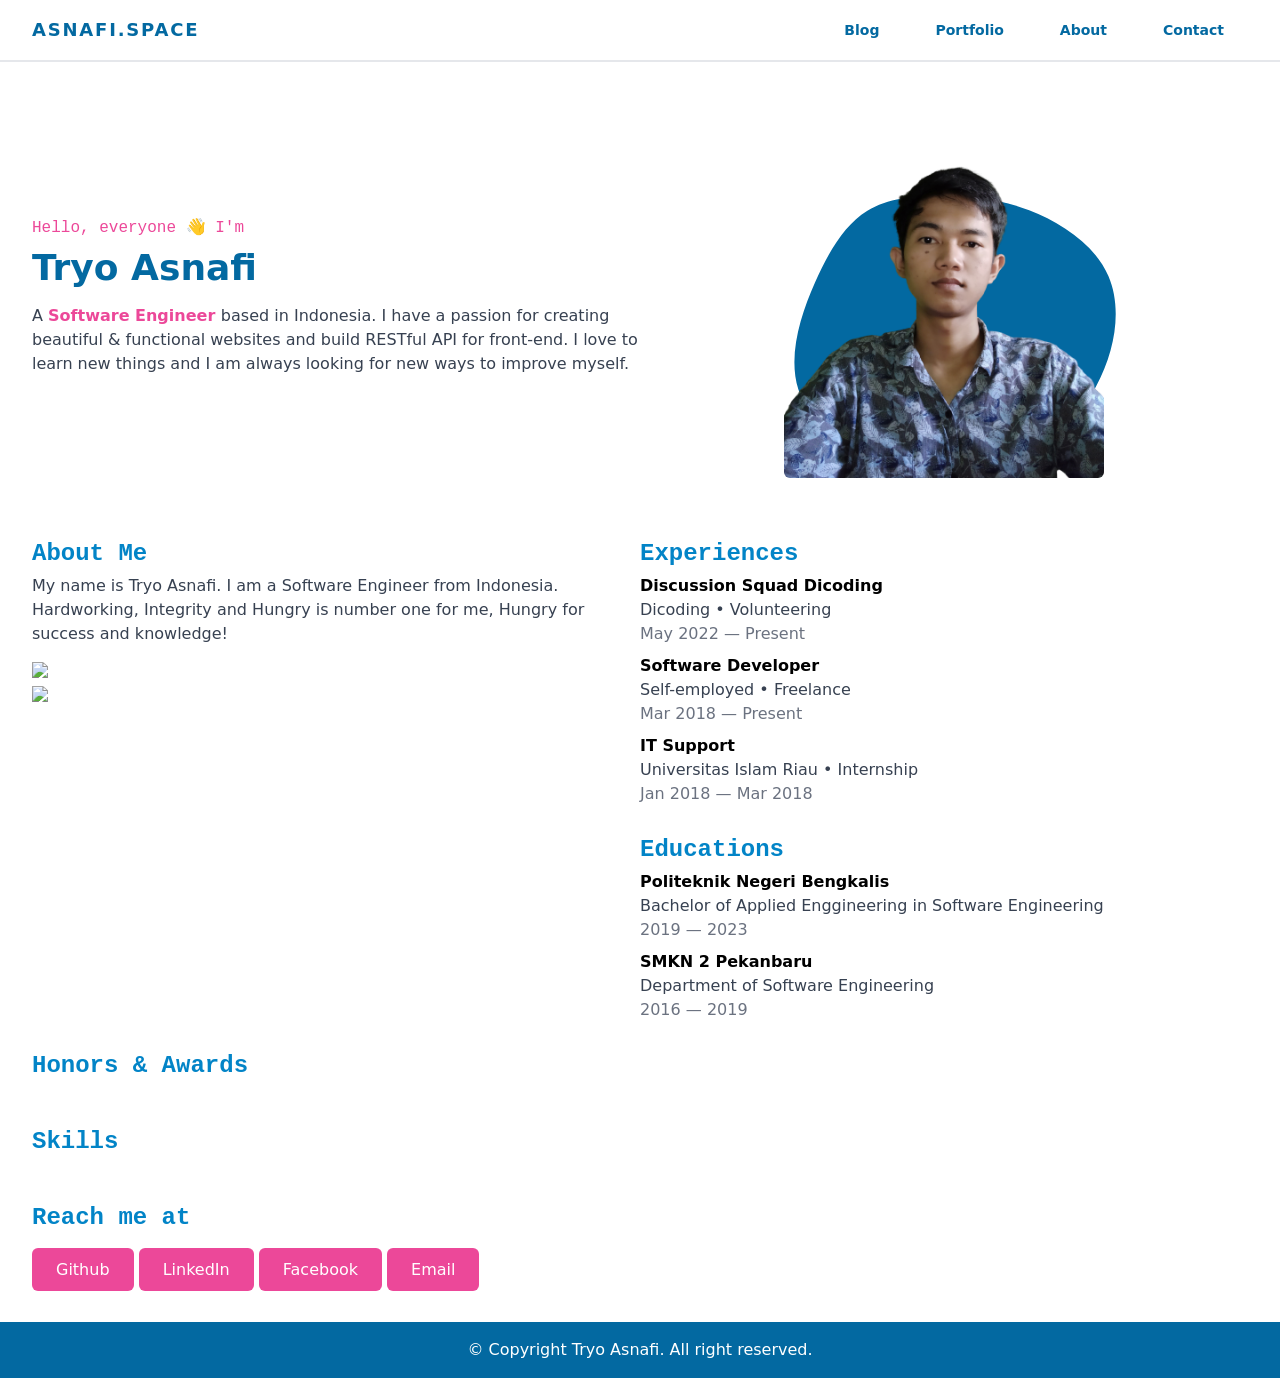
==== index.html @ 6a168334 "initial commit" ====
<!DOCTYPE html>
<html lang="en">
  <head>
    <meta charset="UTF-8" />
    <meta http-equiv="X-UA-Compatible" content="IE=edge" />
    <meta name="viewport" content="width=device-width, initial-scale=1.0" />
    <title>My portfolio &mdash; Asnafi.space</title>
    <link rel="stylesheet" href="./public/styles/main.css" />
  </head>
  <body>
    <header>
      <script
        src="https://cdn.jsdelivr.net/gh/alpinejs/alpine@v2.x.x/dist/alpine.min.js"
        defer
      ></script>
      <div class="antialiased bg-gray-100 dark-mode:bg-gray-900">
        <div
          class="w-full text-gray-700 bg-white dark-mode:text-gray-200 dark-mode:bg-gray-800 border-b-2"
        >
          <div
            x-data="{ open: false }"
            class="flex flex-col max-w-screen-xl px-4 mx-auto md:items-center md:justify-between md:flex-row md:px-6 lg:px-8"
          >
            <div class="flex flex-row items-center justify-between">
              <a
                href="#"
                class="text-lg font-semibold tracking-widest text-sky-700 uppercase rounded-lg dark-mode:text-white focus:outline-none focus:shadow-outline py-4"
                >asnafi.space</a
              >
              <button
                title="toggle menu"
                class="rounded-lg md:hidden focus:outline-none focus:shadow-outline"
                @click="open = !open"
              >
                <svg fill="currentColor" viewBox="0 0 20 20" class="w-6 h-6">
                  <path
                    x-show="!open"
                    fill-rule="evenodd"
                    d="M3 5a1 1 0 011-1h22a1 1 0 110 2H4a1 1 0 01-1-1zM3 10a1 1 0 011-1h22a1 1 0 110 2H4a1 1 0 01-1-1zM9 15a1 1 0 011-1h6a1 1 0 110 2h-6a1 1 0 01-1-1z"
                    clip-rule="evenodd"
                  ></path>
                  <path
                    x-show="open"
                    fill-rule="evenodd"
                    d="M4.293 4.293a1 1 0 011.414 0L10 8.586l4.293-4.293a1 1 0 111.414 1.414L11.414 10l4.293 4.293a1 1 0 01-1.414 1.414L10 11.414l-4.293 4.293a1 1 0 01-1.414-1.414L8.586 10 4.293 5.707a1 1 0 010-1.414z"
                    clip-rule="evenodd"
                  ></path>
                </svg>
              </button>
            </div>
            <nav
              :class="{'flex': open, 'hidden': !open}"
              class="flex-col flex-grow hidden pb-4 md:pb-0 md:flex md:justify-end md:flex-row"
            >
              <a
                class="px-6 py-3 text-sky-700 text-sm font-semibold bg-transparent rounded-lg dark-mode:bg-transparent dark-mode:hover:bg-gray-600 dark-mode:focus:bg-gray-600 dark-mode:focus:text-white dark-mode:hover:text-white dark-mode:text-gray-200 md:mt-0 md:ml-2 hover:text-pink-500 focus:text-pink-500 hover:bg-gray-200 focus:bg-gray-200 focus:outline-none focus:shadow-outline"
                href="#"
                >Blog</a
              >
              <a
                class="px-6 py-3 text-sky-700 text-sm font-semibold bg-transparent rounded-lg dark-mode:bg-transparent dark-mode:hover:bg-gray-600 dark-mode:focus:bg-gray-600 dark-mode:focus:text-white dark-mode:hover:text-white dark-mode:text-gray-200 md:mt-0 md:ml-2 hover:text-pink-500 focus:text-pink-500 hover:bg-gray-200 focus:bg-gray-200 focus:outline-none focus:shadow-outline"
                href="#"
                >Portfolio</a
              >
              <a
                class="px-6 py-3 text-sky-700 text-sm font-semibold bg-transparent rounded-lg dark-mode:bg-transparent dark-mode:hover:bg-gray-600 dark-mode:focus:bg-gray-600 dark-mode:focus:text-white dark-mode:hover:text-white dark-mode:text-gray-200 md:mt-0 md:ml-2 hover:text-pink-500 focus:text-pink-500 hover:bg-gray-200 focus:bg-gray-200 focus:outline-none focus:shadow-outline"
                href="#"
                >About</a
              >
              <a
                class="px-6 py-3 text-sky-700 text-sm font-semibold bg-transparent rounded-lg dark-mode:bg-transparent dark-mode:hover:bg-gray-600 dark-mode:focus:bg-gray-600 dark-mode:focus:text-white dark-mode:hover:text-white dark-mode:text-gray-200 md:mt-0 md:ml-2 hover:text-pink-500 focus:text-pink-500 hover:bg-gray-200 focus:bg-gray-200 focus:outline-none focus:shadow-outline"
                href="#"
                >Contact</a
              >
              <div
                @click.away="open = false"
                class="relative"
                x-data="{ open: true }"
              ></div>
            </nav>
          </div>
        </div>
      </div>
    </header>
    <main
      id="main-content"
      class="max-w-screen-xl px-4 mx-auto md:px-6 lg:px-8 py-5"
    >
      <section
        id="hero"
        class="flex flex-col sm:flex-row md:flex-row lg:flex-row py-10"
      >
        <div class="hero-detail flex flex-col flex-1 justify-center">
          <p class="text-pink-500 font-mono">Hello, everyone 👋 I'm</p>
          <h1 class="text-sky-700 font-bold text-4xl py-2">Tryo Asnafi</h1>
          <p class="py-2 text-gray-700">
            A
            <span class="text-pink-500 font-semibold"> Software Engineer </span>
            based in Indonesia. I have a passion for creating beautiful &
            functional websites and build RESTful API for front-end. I love to
            learn new things and I am always looking for new ways to improve
            myself.
          </p>
        </div>
        <div
          class="hero-photo mx-auto flex-1 relative mt-10 lg:mt-9 lg:right-0"
        >
          <img
            src="public/images/photo.png"
            alt="Tryo Asnafi"
            loading="lazy"
            width="320px"
            class="mx-auto rounded-md"
          />
          <div class="absolute -bottom-5 left-1/2 -translate-x-1/2 -z-10">
            <svg
              width="400"
              height="400"
              viewBox="0 0 200 200"
              xmlns="http://www.w3.org/2000/svg"
            >
              <path
                fill="#0369a1"
                d="M42.6,-43.9C58.1,-37.9,75.2,-27.1,82.2,-11C89.1,5,85.8,26.3,76,44.3C66.1,62.4,49.8,77.2,30.5,84.3C11.3,91.5,-10.8,91.1,-30.5,83.9C-50.2,76.7,-67.4,62.8,-72.8,45.8C-78.2,28.8,-71.7,8.6,-64.5,-7.7C-57.3,-24.1,-49.3,-36.8,-38.5,-43.5C-27.6,-50.3,-13.8,-51.1,-0.1,-51C13.6,-50.9,27.2,-49.8,42.6,-43.9Z"
                transform="translate(100 100)"
              ></path>
            </svg>
          </div>
        </div>
      </section>
      <section class="flex flex-col md:flex-row lg:flex-row">
        <!-- section for about me -->
        <section class="py-5 flex-1" id="about-me" class="py-5">
          <h2 class="text-sky-600 font-semibold text-2xl mb-1 font-mono">
            About Me
          </h2>
          <p class="mb-2 text-gray-700">
            My name is Tryo Asnafi. I am a Software Engineer from Indonesia.
            Hardworking, Integrity and Hungry is number one for me, Hungry for
            success and knowledge!
          </p>
          <p class="flex">
            <a href="https://github.com/tryoasnafi">
              <img
                height="120rem"
                src="https://github-readme-stats.vercel.app/api?username=tryoasnafi&show_icons=true&theme=vue&count_private=true"
                class="my-2"
              />
              <img
                height="120em"
                src="https://github-readme-stats.vercel.app/api/top-langs/?username=tryoasnafi&layout=compact&theme=vue&count_private=true"
                class="my-2"
              />
            </a>
          </p>
        </section>
        <section class="flex-1">
          <!-- section for experiences -->
          <section class="py-5" id="academic-background">
            <h2 class="text-sky-600 font-semibold text-2xl mb-1 font-mono">
              Experiences
            </h2>
            <ul>
              <li class="mb-2">
                <h3 class="font-semibold">Discussion Squad Dicoding</h3>
                <p class="text-gray-700">Dicoding &bullet; Volunteering</p>
                <p class="text-gray-500">May 2022 &mdash; Present</p>
              </li>
              <li class="mb-2">
                <h3 class="font-semibold">Software Developer</h3>
                <p class="text-gray-700">Self-employed &bullet; Freelance</p>
                <p class="text-gray-500">Mar 2018 &mdash; Present</p>
              </li>
              <li class="mb-2">
                <h3 class="font-semibold">IT Support</h3>
                <p class="text-gray-700">
                  Universitas Islam Riau &bullet; Internship
                </p>
                <p class="text-gray-500">Jan 2018 &mdash; Mar 2018</p>
              </li>
            </ul>
          </section>
          <!-- section for educations -->
          <section id="academic-background">
            <h2 class="text-sky-600 font-semibold text-2xl mb-1 font-mono">
              Educations
            </h2>
            <ul>
              <li class="mb-2">
                <h3 class="font-semibold">Politeknik Negeri Bengkalis</h3>
                <p class="text-gray-700">
                  Bachelor of Applied Enggineering in Software Engineering
                </p>
                <p class="text-gray-500">2019 &mdash; 2023</p>
              </li>
              <li class="mb-2">
                <h3 class="font-semibold">SMKN 2 Pekanbaru</h3>
                <p class="text-gray-700">Department of Software Engineering</p>
                <p class="text-gray-500">2016 &mdash; 2019</p>
              </li>
            </ul>
          </section>
        </section>
      </section>
      <!-- section for honors and awards -->
      <section class="py-5" id="achievements">
        <h2 class="text-sky-600 font-semibold text-2xl mb-1 font-mono">
          Honors & Awards
        </h2>
        <ul>
          <li></li>
        </ul>
      </section>
      <!-- section for skills -->
      <section class="py-5" id="skills">
        <h2 class="text-sky-600 font-semibold text-2xl mb-1 font-mono">
          Skills
        </h2>
        <p></p>
      </section>
      <!-- section for contact -->
      <section class="py-5" id="contact">
        <h2 class="text-sky-600 font-semibold text-2xl mb-1 font-mono">
          Reach me at
        </h2>
        <div class="mt-6">
          <a
            href="https://github.com/tryoasnafi"
            class="bg-pink-500 px-6 py-3 text-white hover:bg-pink-700 focus:bg-pink-700 rounded-md"
            >Github</a
          >
          <a
            href="https://www.linkedin.com/in/tryoasnafi"
            class="bg-pink-500 px-6 py-3 text-white hover:bg-pink-700 focus:bg-pink-700 rounded-md"
            >LinkedIn</a
          >
          <a
            href="https://www.facebook.com/tryoasnafi"
            class="bg-pink-500 px-6 py-3 text-white hover:bg-pink-700 focus:bg-pink-700 rounded-md"
            >Facebook</a
          >
          <a
            href="mailto:tryoasnafi@gmail.com"
            class="bg-pink-500 px-6 py-3 text-white hover:bg-pink-700 focus:bg-pink-700 rounded-md"
            >Email</a
          >
        </div>
      </section>
    </main>
    <footer class="bg-sky-700">
      <section
        id="copyright"
        class="max-w-screen-xl px-4 mx-auto md:px-6 lg:px-8"
      >
        <p class="p-4 text-white text-center">
          &copy; Copyright Tryo Asnafi. All right reserved.
        </p>
      </section>
    </footer>
  </body>
</html>
---- public/styles/main.css ----
/*
! tailwindcss v3.0.24 | MIT License | https://tailwindcss.com
*/

/*
1. Prevent padding and border from affecting element width. (https://github.com/mozdevs/cssremedy/issues/4)
2. Allow adding a border to an element by just adding a border-width. (https://github.com/tailwindcss/tailwindcss/pull/116)
*/

*,
::before,
::after {
  box-sizing: border-box;
  /* 1 */
  border-width: 0;
  /* 2 */
  border-style: solid;
  /* 2 */
  border-color: #e5e7eb;
  /* 2 */
}

::before,
::after {
  --tw-content: '';
}

/*
1. Use a consistent sensible line-height in all browsers.
2. Prevent adjustments of font size after orientation changes in iOS.
3. Use a more readable tab size.
4. Use the user's configured `sans` font-family by default.
*/

html {
  line-height: 1.5;
  /* 1 */
  -webkit-text-size-adjust: 100%;
  /* 2 */
  -moz-tab-size: 4;
  /* 3 */
  -o-tab-size: 4;
     tab-size: 4;
  /* 3 */
  font-family: ui-sans-serif, system-ui, -apple-system, BlinkMacSystemFont, "Segoe UI", Roboto, "Helvetica Neue", Arial, "Noto Sans", sans-serif, "Apple Color Emoji", "Segoe UI Emoji", "Segoe UI Symbol", "Noto Color Emoji";
  /* 4 */
}

/*
1. Remove the margin in all browsers.
2. Inherit line-height from `html` so users can set them as a class directly on the `html` element.
*/

body {
  margin: 0;
  /* 1 */
  line-height: inherit;
  /* 2 */
}

/*
1. Add the correct height in Firefox.
2. Correct the inheritance of border color in Firefox. (https://bugzilla.mozilla.org/show_bug.cgi?id=190655)
3. Ensure horizontal rules are visible by default.
*/

hr {
  height: 0;
  /* 1 */
  color: inherit;
  /* 2 */
  border-top-width: 1px;
  /* 3 */
}

/*
Add the correct text decoration in Chrome, Edge, and Safari.
*/

abbr:where([title]) {
  -webkit-text-decoration: underline dotted;
          text-decoration: underline dotted;
}

/*
Remove the default font size and weight for headings.
*/

h1,
h2,
h3,
h4,
h5,
h6 {
  font-size: inherit;
  font-weight: inherit;
}

/*
Reset links to optimize for opt-in styling instead of opt-out.
*/

a {
  color: inherit;
  text-decoration: inherit;
}

/*
Add the correct font weight in Edge and Safari.
*/

b,
strong {
  font-weight: bolder;
}

/*
1. Use the user's configured `mono` font family by default.
2. Correct the odd `em` font sizing in all browsers.
*/

code,
kbd,
samp,
pre {
  font-family: ui-monospace, SFMono-Regular, Menlo, Monaco, Consolas, "Liberation Mono", "Courier New", monospace;
  /* 1 */
  font-size: 1em;
  /* 2 */
}

/*
Add the correct font size in all browsers.
*/

small {
  font-size: 80%;
}

/*
Prevent `sub` and `sup` elements from affecting the line height in all browsers.
*/

sub,
sup {
  font-size: 75%;
  line-height: 0;
  position: relative;
  vertical-align: baseline;
}

sub {
  bottom: -0.25em;
}

sup {
  top: -0.5em;
}

/*
1. Remove text indentation from table contents in Chrome and Safari. (https://bugs.chromium.org/p/chromium/issues/detail?id=999088, https://bugs.webkit.org/show_bug.cgi?id=201297)
2. Correct table border color inheritance in all Chrome and Safari. (https://bugs.chromium.org/p/chromium/issues/detail?id=935729, https://bugs.webkit.org/show_bug.cgi?id=195016)
3. Remove gaps between table borders by default.
*/

table {
  text-indent: 0;
  /* 1 */
  border-color: inherit;
  /* 2 */
  border-collapse: collapse;
  /* 3 */
}

/*
1. Change the font styles in all browsers.
2. Remove the margin in Firefox and Safari.
3. Remove default padding in all browsers.
*/

button,
input,
optgroup,
select,
textarea {
  font-family: inherit;
  /* 1 */
  font-size: 100%;
  /* 1 */
  line-height: inherit;
  /* 1 */
  color: inherit;
  /* 1 */
  margin: 0;
  /* 2 */
  padding: 0;
  /* 3 */
}

/*
Remove the inheritance of text transform in Edge and Firefox.
*/

button,
select {
  text-transform: none;
}

/*
1. Correct the inability to style clickable types in iOS and Safari.
2. Remove default button styles.
*/

button,
[type='button'],
[type='reset'],
[type='submit'] {
  -webkit-appearance: button;
  /* 1 */
  background-color: transparent;
  /* 2 */
  background-image: none;
  /* 2 */
}

/*
Use the modern Firefox focus style for all focusable elements.
*/

:-moz-focusring {
  outline: auto;
}

/*
Remove the additional `:invalid` styles in Firefox. (https://github.com/mozilla/gecko-dev/blob/2f9eacd9d3d995c937b4251a5557d95d494c9be1/layout/style/res/forms.css#L728-L737)
*/

:-moz-ui-invalid {
  box-shadow: none;
}

/*
Add the correct vertical alignment in Chrome and Firefox.
*/

progress {
  vertical-align: baseline;
}

/*
Correct the cursor style of increment and decrement buttons in Safari.
*/

::-webkit-inner-spin-button,
::-webkit-outer-spin-button {
  height: auto;
}

/*
1. Correct the odd appearance in Chrome and Safari.
2. Correct the outline style in Safari.
*/

[type='search'] {
  -webkit-appearance: textfield;
  /* 1 */
  outline-offset: -2px;
  /* 2 */
}

/*
Remove the inner padding in Chrome and Safari on macOS.
*/

::-webkit-search-decoration {
  -webkit-appearance: none;
}

/*
1. Correct the inability to style clickable types in iOS and Safari.
2. Change font properties to `inherit` in Safari.
*/

::-webkit-file-upload-button {
  -webkit-appearance: button;
  /* 1 */
  font: inherit;
  /* 2 */
}

/*
Add the correct display in Chrome and Safari.
*/

summary {
  display: list-item;
}

/*
Removes the default spacing and border for appropriate elements.
*/

blockquote,
dl,
dd,
h1,
h2,
h3,
h4,
h5,
h6,
hr,
figure,
p,
pre {
  margin: 0;
}

fieldset {
  margin: 0;
  padding: 0;
}

legend {
  padding: 0;
}

ol,
ul,
menu {
  list-style: none;
  margin: 0;
  padding: 0;
}

/*
Prevent resizing textareas horizontally by default.
*/

textarea {
  resize: vertical;
}

/*
1. Reset the default placeholder opacity in Firefox. (https://github.com/tailwindlabs/tailwindcss/issues/3300)
2. Set the default placeholder color to the user's configured gray 400 color.
*/

input::-moz-placeholder, textarea::-moz-placeholder {
  opacity: 1;
  /* 1 */
  color: #9ca3af;
  /* 2 */
}

input:-ms-input-placeholder, textarea:-ms-input-placeholder {
  opacity: 1;
  /* 1 */
  color: #9ca3af;
  /* 2 */
}

input::placeholder,
textarea::placeholder {
  opacity: 1;
  /* 1 */
  color: #9ca3af;
  /* 2 */
}

/*
Set the default cursor for buttons.
*/

button,
[role="button"] {
  cursor: pointer;
}

/*
Make sure disabled buttons don't get the pointer cursor.
*/

:disabled {
  cursor: default;
}

/*
1. Make replaced elements `display: block` by default. (https://github.com/mozdevs/cssremedy/issues/14)
2. Add `vertical-align: middle` to align replaced elements more sensibly by default. (https://github.com/jensimmons/cssremedy/issues/14#issuecomment-634934210)
   This can trigger a poorly considered lint error in some tools but is included by design.
*/

img,
svg,
video,
canvas,
audio,
iframe,
embed,
object {
  display: block;
  /* 1 */
  vertical-align: middle;
  /* 2 */
}

/*
Constrain images and videos to the parent width and preserve their intrinsic aspect ratio. (https://github.com/mozdevs/cssremedy/issues/14)
*/

img,
video {
  max-width: 100%;
  height: auto;
}

/*
Ensure the default browser behavior of the `hidden` attribute.
*/

[hidden] {
  display: none;
}

*, ::before, ::after {
  --tw-translate-x: 0;
  --tw-translate-y: 0;
  --tw-rotate: 0;
  --tw-skew-x: 0;
  --tw-skew-y: 0;
  --tw-scale-x: 1;
  --tw-scale-y: 1;
  --tw-pan-x:  ;
  --tw-pan-y:  ;
  --tw-pinch-zoom:  ;
  --tw-scroll-snap-strictness: proximity;
  --tw-ordinal:  ;
  --tw-slashed-zero:  ;
  --tw-numeric-figure:  ;
  --tw-numeric-spacing:  ;
  --tw-numeric-fraction:  ;
  --tw-ring-inset:  ;
  --tw-ring-offset-width: 0px;
  --tw-ring-offset-color: #fff;
  --tw-ring-color: rgb(59 130 246 / 0.5);
  --tw-ring-offset-shadow: 0 0 #0000;
  --tw-ring-shadow: 0 0 #0000;
  --tw-shadow: 0 0 #0000;
  --tw-shadow-colored: 0 0 #0000;
  --tw-blur:  ;
  --tw-brightness:  ;
  --tw-contrast:  ;
  --tw-grayscale:  ;
  --tw-hue-rotate:  ;
  --tw-invert:  ;
  --tw-saturate:  ;
  --tw-sepia:  ;
  --tw-drop-shadow:  ;
  --tw-backdrop-blur:  ;
  --tw-backdrop-brightness:  ;
  --tw-backdrop-contrast:  ;
  --tw-backdrop-grayscale:  ;
  --tw-backdrop-hue-rotate:  ;
  --tw-backdrop-invert:  ;
  --tw-backdrop-opacity:  ;
  --tw-backdrop-saturate:  ;
  --tw-backdrop-sepia:  ;
}

.absolute {
  position: absolute;
}

.relative {
  position: relative;
}

.-bottom-5 {
  bottom: -1.25rem;
}

.left-1\/2 {
  left: 50%;
}

.-z-10 {
  z-index: -10;
}

.mx-auto {
  margin-left: auto;
  margin-right: auto;
}

.my-2 {
  margin-top: 0.5rem;
  margin-bottom: 0.5rem;
}

.mt-10 {
  margin-top: 2.5rem;
}

.mb-1 {
  margin-bottom: 0.25rem;
}

.mb-2 {
  margin-bottom: 0.5rem;
}

.mt-6 {
  margin-top: 1.5rem;
}

.flex {
  display: flex;
}

.hidden {
  display: none;
}

.h-6 {
  height: 1.5rem;
}

.w-full {
  width: 100%;
}

.w-6 {
  width: 1.5rem;
}

.max-w-screen-xl {
  max-width: 1280px;
}

.flex-1 {
  flex: 1 1 0%;
}

.flex-grow {
  flex-grow: 1;
}

.-translate-x-1\/2 {
  --tw-translate-x: -50%;
  transform: translate(var(--tw-translate-x), var(--tw-translate-y)) rotate(var(--tw-rotate)) skewX(var(--tw-skew-x)) skewY(var(--tw-skew-y)) scaleX(var(--tw-scale-x)) scaleY(var(--tw-scale-y));
}

.transform {
  transform: translate(var(--tw-translate-x), var(--tw-translate-y)) rotate(var(--tw-rotate)) skewX(var(--tw-skew-x)) skewY(var(--tw-skew-y)) scaleX(var(--tw-scale-x)) scaleY(var(--tw-scale-y));
}

.flex-row {
  flex-direction: row;
}

.flex-col {
  flex-direction: column;
}

.items-center {
  align-items: center;
}

.justify-center {
  justify-content: center;
}

.justify-between {
  justify-content: space-between;
}

.rounded-lg {
  border-radius: 0.5rem;
}

.rounded-md {
  border-radius: 0.375rem;
}

.border-b-2 {
  border-bottom-width: 2px;
}

.bg-gray-100 {
  --tw-bg-opacity: 1;
  background-color: rgb(243 244 246 / var(--tw-bg-opacity));
}

.bg-white {
  --tw-bg-opacity: 1;
  background-color: rgb(255 255 255 / var(--tw-bg-opacity));
}

.bg-transparent {
  background-color: transparent;
}

.bg-pink-500 {
  --tw-bg-opacity: 1;
  background-color: rgb(236 72 153 / var(--tw-bg-opacity));
}

.bg-sky-700 {
  --tw-bg-opacity: 1;
  background-color: rgb(3 105 161 / var(--tw-bg-opacity));
}

.p-4 {
  padding: 1rem;
}

.px-4 {
  padding-left: 1rem;
  padding-right: 1rem;
}

.py-4 {
  padding-top: 1rem;
  padding-bottom: 1rem;
}

.px-6 {
  padding-left: 1.5rem;
  padding-right: 1.5rem;
}

.py-3 {
  padding-top: 0.75rem;
  padding-bottom: 0.75rem;
}

.py-5 {
  padding-top: 1.25rem;
  padding-bottom: 1.25rem;
}

.py-10 {
  padding-top: 2.5rem;
  padding-bottom: 2.5rem;
}

.py-2 {
  padding-top: 0.5rem;
  padding-bottom: 0.5rem;
}

.pb-4 {
  padding-bottom: 1rem;
}

.text-center {
  text-align: center;
}

.font-mono {
  font-family: ui-monospace, SFMono-Regular, Menlo, Monaco, Consolas, "Liberation Mono", "Courier New", monospace;
}

.text-lg {
  font-size: 1.125rem;
  line-height: 1.75rem;
}

.text-sm {
  font-size: 0.875rem;
  line-height: 1.25rem;
}

.text-4xl {
  font-size: 2.25rem;
  line-height: 2.5rem;
}

.text-2xl {
  font-size: 1.5rem;
  line-height: 2rem;
}

.font-semibold {
  font-weight: 600;
}

.font-bold {
  font-weight: 700;
}

.uppercase {
  text-transform: uppercase;
}

.tracking-widest {
  letter-spacing: 0.1em;
}

.text-gray-700 {
  --tw-text-opacity: 1;
  color: rgb(55 65 81 / var(--tw-text-opacity));
}

.text-sky-700 {
  --tw-text-opacity: 1;
  color: rgb(3 105 161 / var(--tw-text-opacity));
}

.text-pink-500 {
  --tw-text-opacity: 1;
  color: rgb(236 72 153 / var(--tw-text-opacity));
}

.text-sky-600 {
  --tw-text-opacity: 1;
  color: rgb(2 132 199 / var(--tw-text-opacity));
}

.text-gray-500 {
  --tw-text-opacity: 1;
  color: rgb(107 114 128 / var(--tw-text-opacity));
}

.text-white {
  --tw-text-opacity: 1;
  color: rgb(255 255 255 / var(--tw-text-opacity));
}

.antialiased {
  -webkit-font-smoothing: antialiased;
  -moz-osx-font-smoothing: grayscale;
}

.hover\:bg-gray-200:hover {
  --tw-bg-opacity: 1;
  background-color: rgb(229 231 235 / var(--tw-bg-opacity));
}

.hover\:bg-pink-700:hover {
  --tw-bg-opacity: 1;
  background-color: rgb(190 24 93 / var(--tw-bg-opacity));
}

.hover\:text-pink-500:hover {
  --tw-text-opacity: 1;
  color: rgb(236 72 153 / var(--tw-text-opacity));
}

.focus\:bg-gray-200:focus {
  --tw-bg-opacity: 1;
  background-color: rgb(229 231 235 / var(--tw-bg-opacity));
}

.focus\:bg-pink-700:focus {
  --tw-bg-opacity: 1;
  background-color: rgb(190 24 93 / var(--tw-bg-opacity));
}

.focus\:text-pink-500:focus {
  --tw-text-opacity: 1;
  color: rgb(236 72 153 / var(--tw-text-opacity));
}

.focus\:outline-none:focus {
  outline: 2px solid transparent;
  outline-offset: 2px;
}

@media (min-width: 640px) {
  .sm\:flex-row {
    flex-direction: row;
  }
}

@media (min-width: 768px) {
  .md\:mt-0 {
    margin-top: 0px;
  }

  .md\:ml-2 {
    margin-left: 0.5rem;
  }

  .md\:flex {
    display: flex;
  }

  .md\:hidden {
    display: none;
  }

  .md\:flex-row {
    flex-direction: row;
  }

  .md\:items-center {
    align-items: center;
  }

  .md\:justify-end {
    justify-content: flex-end;
  }

  .md\:justify-between {
    justify-content: space-between;
  }

  .md\:px-6 {
    padding-left: 1.5rem;
    padding-right: 1.5rem;
  }

  .md\:pb-0 {
    padding-bottom: 0px;
  }
}

@media (min-width: 1024px) {
  .lg\:right-0 {
    right: 0px;
  }

  .lg\:mt-9 {
    margin-top: 2.25rem;
  }

  .lg\:flex-row {
    flex-direction: row;
  }

  .lg\:px-8 {
    padding-left: 2rem;
    padding-right: 2rem;
  }
}
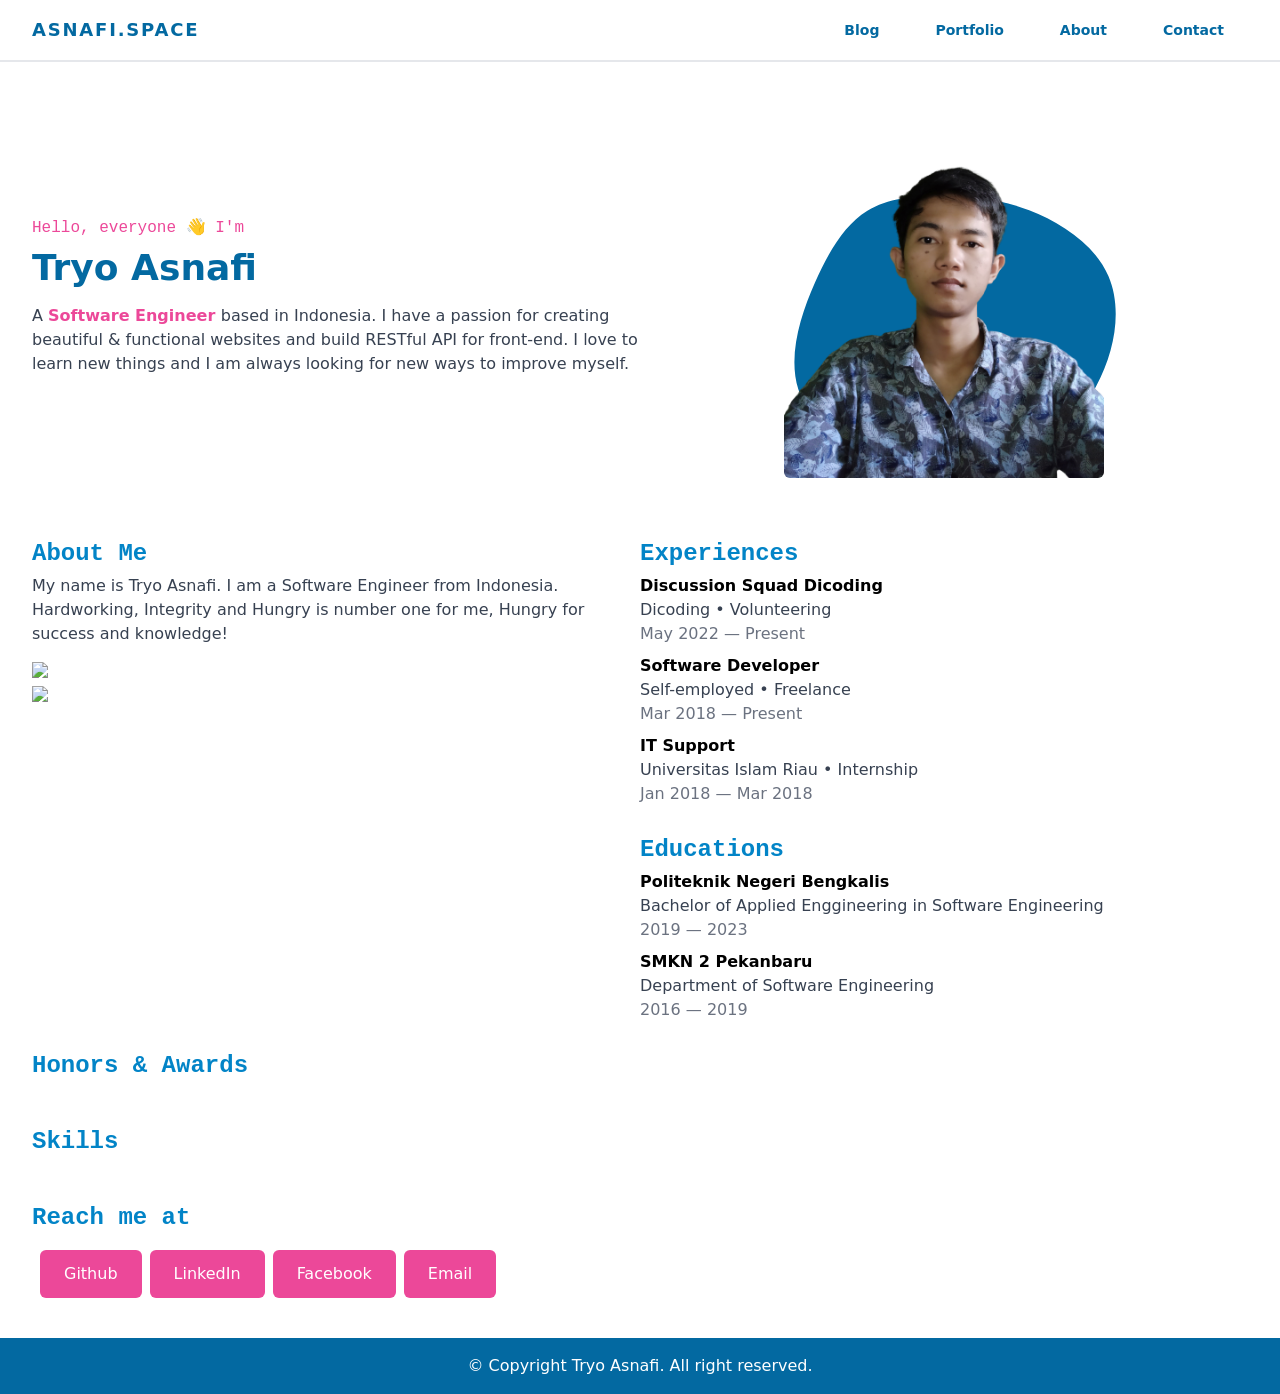
==== commit b706774b: "fix: update link anchor, add smooth scroll, and update contact buttons" ====
--- a/index.html
+++ b/index.html
@@ -1,5 +1,5 @@
 <!DOCTYPE html>
-<html lang="en">
+<html lang="en" class="scroll-smooth">
   <head>
     <meta charset="UTF-8" />
     <meta http-equiv="X-UA-Compatible" content="IE=edge" />
@@ -64,12 +64,12 @@
               >
               <a
                 class="px-6 py-3 text-sky-700 text-sm font-semibold bg-transparent rounded-lg dark-mode:bg-transparent dark-mode:hover:bg-gray-600 dark-mode:focus:bg-gray-600 dark-mode:focus:text-white dark-mode:hover:text-white dark-mode:text-gray-200 md:mt-0 md:ml-2 hover:text-pink-500 focus:text-pink-500 hover:bg-gray-200 focus:bg-gray-200 focus:outline-none focus:shadow-outline"
-                href="#"
+                href="#about-me"
                 >About</a
               >
               <a
                 class="px-6 py-3 text-sky-700 text-sm font-semibold bg-transparent rounded-lg dark-mode:bg-transparent dark-mode:hover:bg-gray-600 dark-mode:focus:bg-gray-600 dark-mode:focus:text-white dark-mode:hover:text-white dark-mode:text-gray-200 md:mt-0 md:ml-2 hover:text-pink-500 focus:text-pink-500 hover:bg-gray-200 focus:bg-gray-200 focus:outline-none focus:shadow-outline"
-                href="#"
+                href="#contact"
                 >Contact</a
               >
               <div
@@ -220,28 +220,28 @@
       </section>
       <!-- section for contact -->
       <section class="py-5" id="contact">
-        <h2 class="text-sky-600 font-semibold text-2xl mb-1 font-mono">
+        <h2 class="text-sky-600 font-semibold text-2xl font-mono">
           Reach me at
         </h2>
-        <div class="mt-6">
+        <div class="mt-2 flex flex-wrap">
           <a
             href="https://github.com/tryoasnafi"
-            class="bg-pink-500 px-6 py-3 text-white hover:bg-pink-700 focus:bg-pink-700 rounded-md"
+            class="bg-pink-500 px-6 py-3 mt-2 ml-2 text-white hover:bg-pink-700 focus:bg-pink-700 rounded-md"
             >Github</a
           >
           <a
             href="https://www.linkedin.com/in/tryoasnafi"
-            class="bg-pink-500 px-6 py-3 text-white hover:bg-pink-700 focus:bg-pink-700 rounded-md"
+            class="bg-pink-500 px-6 py-3 mt-2 ml-2 text-white hover:bg-pink-700 focus:bg-pink-700 rounded-md"
             >LinkedIn</a
           >
           <a
             href="https://www.facebook.com/tryoasnafi"
-            class="bg-pink-500 px-6 py-3 text-white hover:bg-pink-700 focus:bg-pink-700 rounded-md"
+            class="bg-pink-500 px-6 py-3 mt-2 ml-2 text-white hover:bg-pink-700 focus:bg-pink-700 rounded-md"
             >Facebook</a
           >
           <a
             href="mailto:tryoasnafi@gmail.com"
-            class="bg-pink-500 px-6 py-3 text-white hover:bg-pink-700 focus:bg-pink-700 rounded-md"
+            class="bg-pink-500 px-6 py-3 mt-2 ml-2 text-white hover:bg-pink-700 focus:bg-pink-700 rounded-md"
             >Email</a
           >
         </div>
--- a/public/styles/main.css
+++ b/public/styles/main.css
@@ -514,6 +514,14 @@
   margin-top: 1.5rem;
 }
 
+.mt-2 {
+  margin-top: 0.5rem;
+}
+
+.ml-2 {
+  margin-left: 0.5rem;
+}
+
 .flex {
   display: flex;
 }
@@ -563,6 +571,10 @@
   flex-direction: column;
 }
 
+.flex-wrap {
+  flex-wrap: wrap;
+}
+
 .items-center {
   align-items: center;
 }
@@ -573,6 +585,10 @@
 
 .justify-between {
   justify-content: space-between;
+}
+
+.scroll-smooth {
+  scroll-behavior: smooth;
 }
 
 .rounded-lg {
